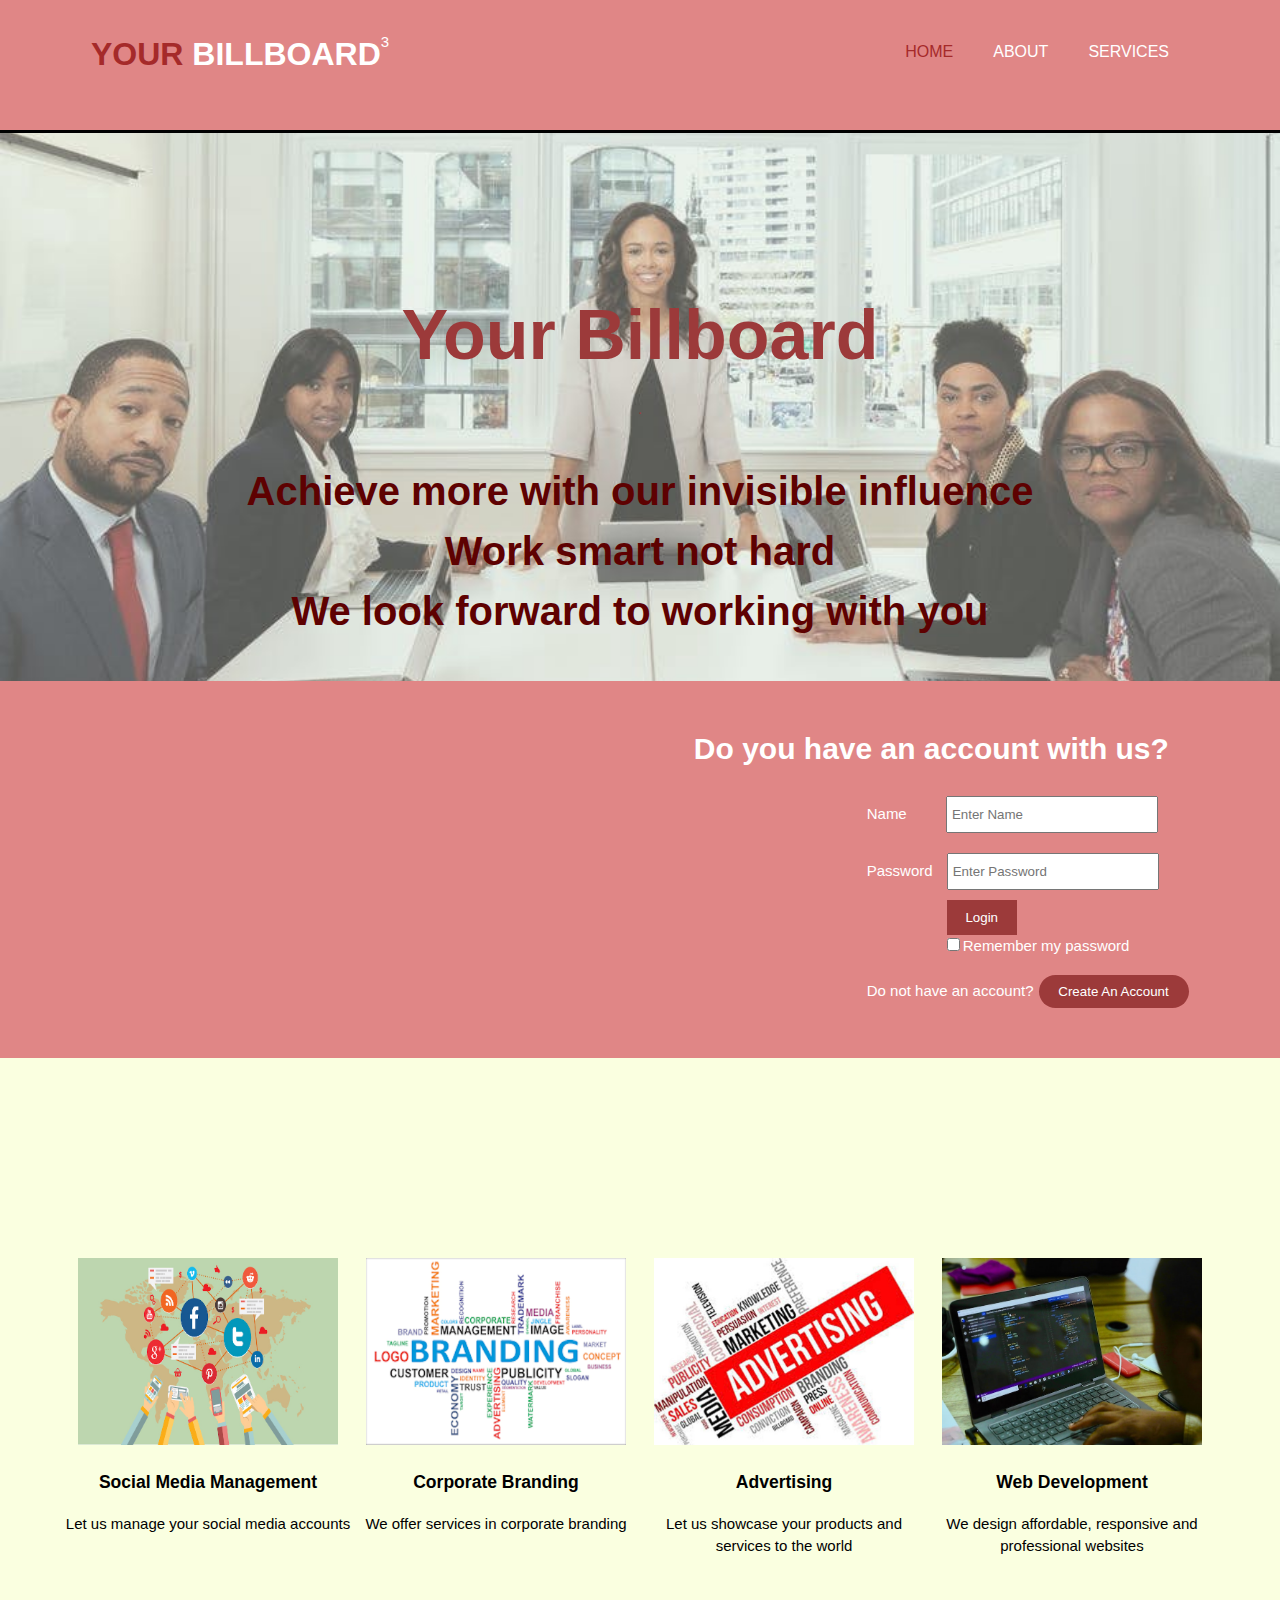
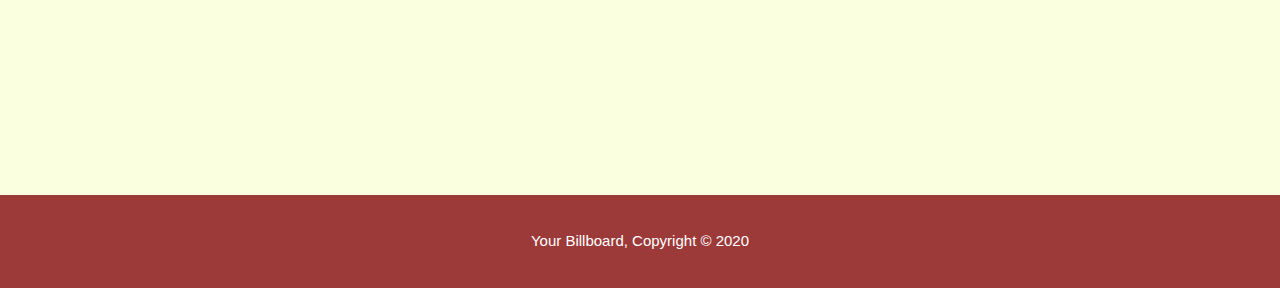
==== index.html @ 53f451fa "reset location" ====
<!DOCTYPE html>
<html lang="en">
<head>
    <meta charset="UTF-8">
    <meta name="viewport" content="width=device-width, initial-scale=1.0">
    <meta http-equiv="X-UA-Compatible" content="ie=edge">
    <title>Your Billboard | Home</title>
    <link rel="stylesheet" href="./css/styles.css">
</head>
<body>
    <header>
        <div class="container">
            <a href="index.html" id="logo">
            <div id="branding">
            <h1><span class="highlight">Your</span> Billboard</h1>
            </div>
            </a>3
        <nav>
            <ul>
                <li class="active"><a href="index.html">Home</a></li>
                <li><a href="about.html">About</a></li>
                <li><a href="services.html">Services</a></li>
            </ul>
        </nav>
        </div>
    </header>
    <section id="showcase">
        <div class="container">
<h1>Your Billboard</h1>.
<p>Achieve more with our invisible influence <br> Work smart not hard<br>We look forward to working with you</p>
</div>
</section>
<section id="login">
    <div class="container1">
        <h1>Do you have an account with us?</h1>
        </div>
        <div class="container">
        <div class="container2">
<form action="">
    <label for="Name">Name</label>
    <input type="text" placeholder="Enter Name" id="name" required>
    <br>
    <label for="password">Password</label>
    <input type="password" placeholder="Enter Password" id="password" required>
    <br>
    <button type="submit" class="submit-1">Login</button>
    <br>
    <input type="checkbox"><label for="remember">Remember my password</label>
    <br>
    <br>
    <div class="container3">
    <label for="create">Do not have an account?</label><button type="submit" class="submit-2"><a href="#" id="create">create an account</a></button>
</div>
</form>
</div>
</div>
</section>

<br>
<br>
<br>
<br>
<br>
<br>
<br>
<br>
<section id="boxes">
<div class="container">
    <div class="box">
    <img src="./images/socialmedia.jpg" alt="">
    <h3>Social Media Management</h3>
    <p>Let us manage your social media accounts</p>
</div>
    <div class="box">
    <img src="./images/branding.png" alt="">
    <h3>Corporate Branding</h3>
    <p>We offer services in corporate branding</p>
    </div>
    <div class="box">
    <img src="./images/advertising.jpg" alt="">
    <h3>Advertising</h3>
    <p>Let us showcase your products and services to the world</p>
    </div>
    <div class="box">
    <img src="./images/website.jpeg" alt="">
    <h3>Web Development</h3>
    <p>We design affordable, responsive and professional websites</p>
</div>
</div>
</section>
<br>
<br>
<br>
<br>
<br>
<br>
<br>
<br>
<br>
<footer>
    <p>Your Billboard, Copyright &copy; 2020</p>
</footer>
</body>
</html>
---- css/styles.css ----
body{
    font-family: Arial, Helvetica, sans-serif;
    font-size: 15px;
    line-height: 1.5;
    padding: 0;
    margin: 0;
    background-color: rgb(250, 255, 224);
}
/* Global CSS */
.container{
width: 90%;
margin: auto;
overflow: hidden;
}
#login .container1, #login2 .container1{
    display: block;
    width: 44%;
    float: right;    
    padding: 20px;
}
#login .container2, #login2 .container2{
    display: block;
    width: 50%;
    float: right;  
}  
.container1 h1{
margin-left: 300px;
}
.container2 
a{
    text-decoration: none;
}
.container3{
    margin-top: -10px;
}
/* Header */
header{
    background: rgb(224, 134, 134);
    color: white;
    padding: 30px;
    min-height: 70px;
    border-bottom: 3px solid black;    
}
header a{
    color: white;
    text-decoration: none;
    text-transform: uppercase;
    font-size: 16px;
}
header ul{
    margin: 0;
    padding: 0;
}
header li{
    float: left;
    display: inline;
    padding: 0 20px 0 20px;
}
header #branding{
    float: left;
}
header #branding h1{
    margin: 0;
}
header #logo:hover{
    color: rgb(94, 94, 197);
}
header nav{
    float: right;
    margin-top: 10px;
}
.highlight, .active a{
    color: brown;
}
header a:hover{
    color: grey;
    font-weight: bold;
}
/* Showcase */
#showcase{
min-height: 500px;
background:url('../images/office.jpeg') no-repeat;
background-size: cover;
background-position: center;
margin: 0;
text-align: center;
color: rgb(156, 58, 58);
}
#showcase h1{
    margin-top: 150px;
    font-size: 70px;
    margin-bottom: 10px;
}
#showcase p{
    font-size: 40px;
    font-weight: bold;
    color:rgb(94, 1, 1);
}
#login{
    padding: 25px;
    color:white;
    background: rgb(224, 134, 134);
}
#login2{
    padding: 25px;
    color:white;
    background:rgb(156, 58, 58);
}
#login h1, #login2 h1{
    float: left;
    margin: auto;
}
#login form, #login2 form{
    float: right;
    margin-top: 5px;
    margin-bottom: 20px;
}
#login input[type="text"], #login2 input[type="text"] {
    padding: 4px;
    height: 25px;
    width: 200px;
    margin-left: 35px;
}
#login input[type="password"], #login2 input[type="password"] {
    padding: 4px;
    height: 25px;
    width: 200px;
    margin-top: 20px;
    margin-left: 10px;
    margin-bottom: 10px;
}
#login input[type="checkbox"], #login2 input[type="checkbox"] {
    margin-left: 80px;
}
.submit-1, .submit-3, .submit-5{
    color: white;
    text-align: center;
    padding-left: 10px;
    padding-right: 10px;
    border: 0;
    height: 35px;
    width: 70px;
    margin-left: 80px;
}
.submit-1{
    background: rgb(156, 58, 58);
}
.submit-4{
    background: rgb(224, 134, 134);
}
.submit-2, #create, .submit-4 {
    border: 0;
    padding-left: 5px;
    padding-right: 5px;
    text-align: center;
    color: white;
    margin: 5px;
    height: 33px;
    width: 150px;
    border-radius: 300px;
    text-transform: capitalize;
}
.submit{
    margin-right: auto;
}
.submit-5{
    color: white;
    height: 30px;
    border: 0;
    width: 80%;
    margin: auto;
}
.submit-2, .submit-5{
    background: rgb(156, 58, 58);
}
.submit-3{
    background: rgb(224, 134, 134);
}
#boxes{
    margin-top: 20px;
}
#boxes .box{
    float: left;
    width: 25%;
    text-align: center;
    padding: 10x;
}
#boxes .box img{
    width: 90%;
}
#boxes1 #aboutparagraph{
    width: 90%;
    text-align: center;
    font-size: 1.5rem;
    line-height: 50px;
    border: 2px solid brown;
    padding: 40px;
    margin: auto;
    font-family: 'Gill Sans', 'Gill Sans MT', Calibri, 'Trebuchet MS', sans-serif;
}
footer {
    background-color:rgb(156, 58, 58);
    padding: 20px;
    color: white;
    text-align: center;
    margin-top: 20px;
}
/* Main */

article#services{
    float: left;
    width: 65%;
    
}
/* Sidebar */
aside#sidebar{
    float: right;
    width: 30%;
    margin-top: 10px;
}
ul#servicelist li{
    list-style: none;
    padding: 20px;
    border: 1px solid rgb(156, 58, 58);
    margin-bottom: 5px;
    background: rgb(244, 253, 196);
}

.dark{
    text-align: center;
    padding: 15px;
    background: rgb(224, 134, 134);
    margin-top: 10px;
    margin-bottom: 10px;
}
aside#sidebar .quote input, aside#sidebar .quote textarea{
    width: 90%;
    padding: 5px;
}
.dark input[type="text"]{
    float: center;
    height: 25px;
    width: 80%;
    margin-top: 5px;
    margin-bottom: 5px;
}
.textarea textarea{
    float: none;
    width: 80%;
    height: 100px;
}
.textarea{
    width: 100%;
    margin: auto;
    margin-top: 5px;
    overflow: hidden;
}
.submit .submit-5 a{
    text-decoration: none;
    color: white;
}
/* Media Query */
@media(max-width: 768px){
    header #branding, header nav, header nav li, article#services, aside#sidebar{
        float: none;
        text-align: center;
        width: 100%;
    }
    #main .container{
        margin-right: 60px;
    }
    header{
        padding-bottom: 20px;
    }
    header li{
        padding: 0 10px 0 10px;
    }
    header li a{
        font-size: 12px;

    }
    #showcase{
        min-height: 300px;
    }
    #showcase h1{
        font-size: 3rem;
        margin-top: 40px;
    }
    #showcase p{
        font-size: 20px;
        margin-bottom: 40px;
    }
    aside#sidebar{
        margin-left: 30px;
    }
    .dark{

    }
    .dark input[type="text"]{
        float: center;
        height: 25px;
        width: 80%;
        margin-top: 10px;
        margin-bottom: 10px;
    }
    .dark textarea{
        padding-top: 10px;
    }
#login .container1, #login2 .container1{
    float: none;
    width: 90%;
}
#login h1, #login2 h1{
    float: left;
    margin-left: auto;
    font-size: 15px;
    width: 100%;
    margin-bottom: 15px;
}
.container h1 {
    margin-left: auto;
}
#login .container2, #login2 .container2{
    float: none;
    width: 100%;
}
#boxes .box {
    float: none; 
    width: 100%
}
#login input[type="text"], #login2 input[type="text"]{
    padding: 4px;
    height: 25px;
    width: 150px;
    margin-left: 35px;
}

#sidebar form input[type="text"]{
    float: none;
    margin-right: 25px;
    height: 15px;
    padding: 4px;
    width: 80%;
}
#sidebar textarea{
    float: none;
    width: 100%;
    height: 100px;
    margin-right: 30px;
}

#login input[type="password"], #login2 input[type="password"] {
    padding: 4px;
    height: 25px;
    width: 150px;
    margin-top: 20px;
    margin-left: 10px;
    margin-bottom: 10px;
}
#boxes1{
    margin: auto;
}
#boxes1 #aboutparagraph{
    width: 85%;
    text-align: center;
    font-size: 1rem;
    line-height: 30px;
    border: 2px solid brown;
    padding: 10px;
    font-family: 'Gill Sans', 'Gill Sans MT', Calibri, 'Trebuchet MS', sans-serif;
}
.textarea{
    width: 80%;
    margin: auto;
    overflow: hidden;
}
.submit-5{
    margin: auto;
    width: 80%;
}
}
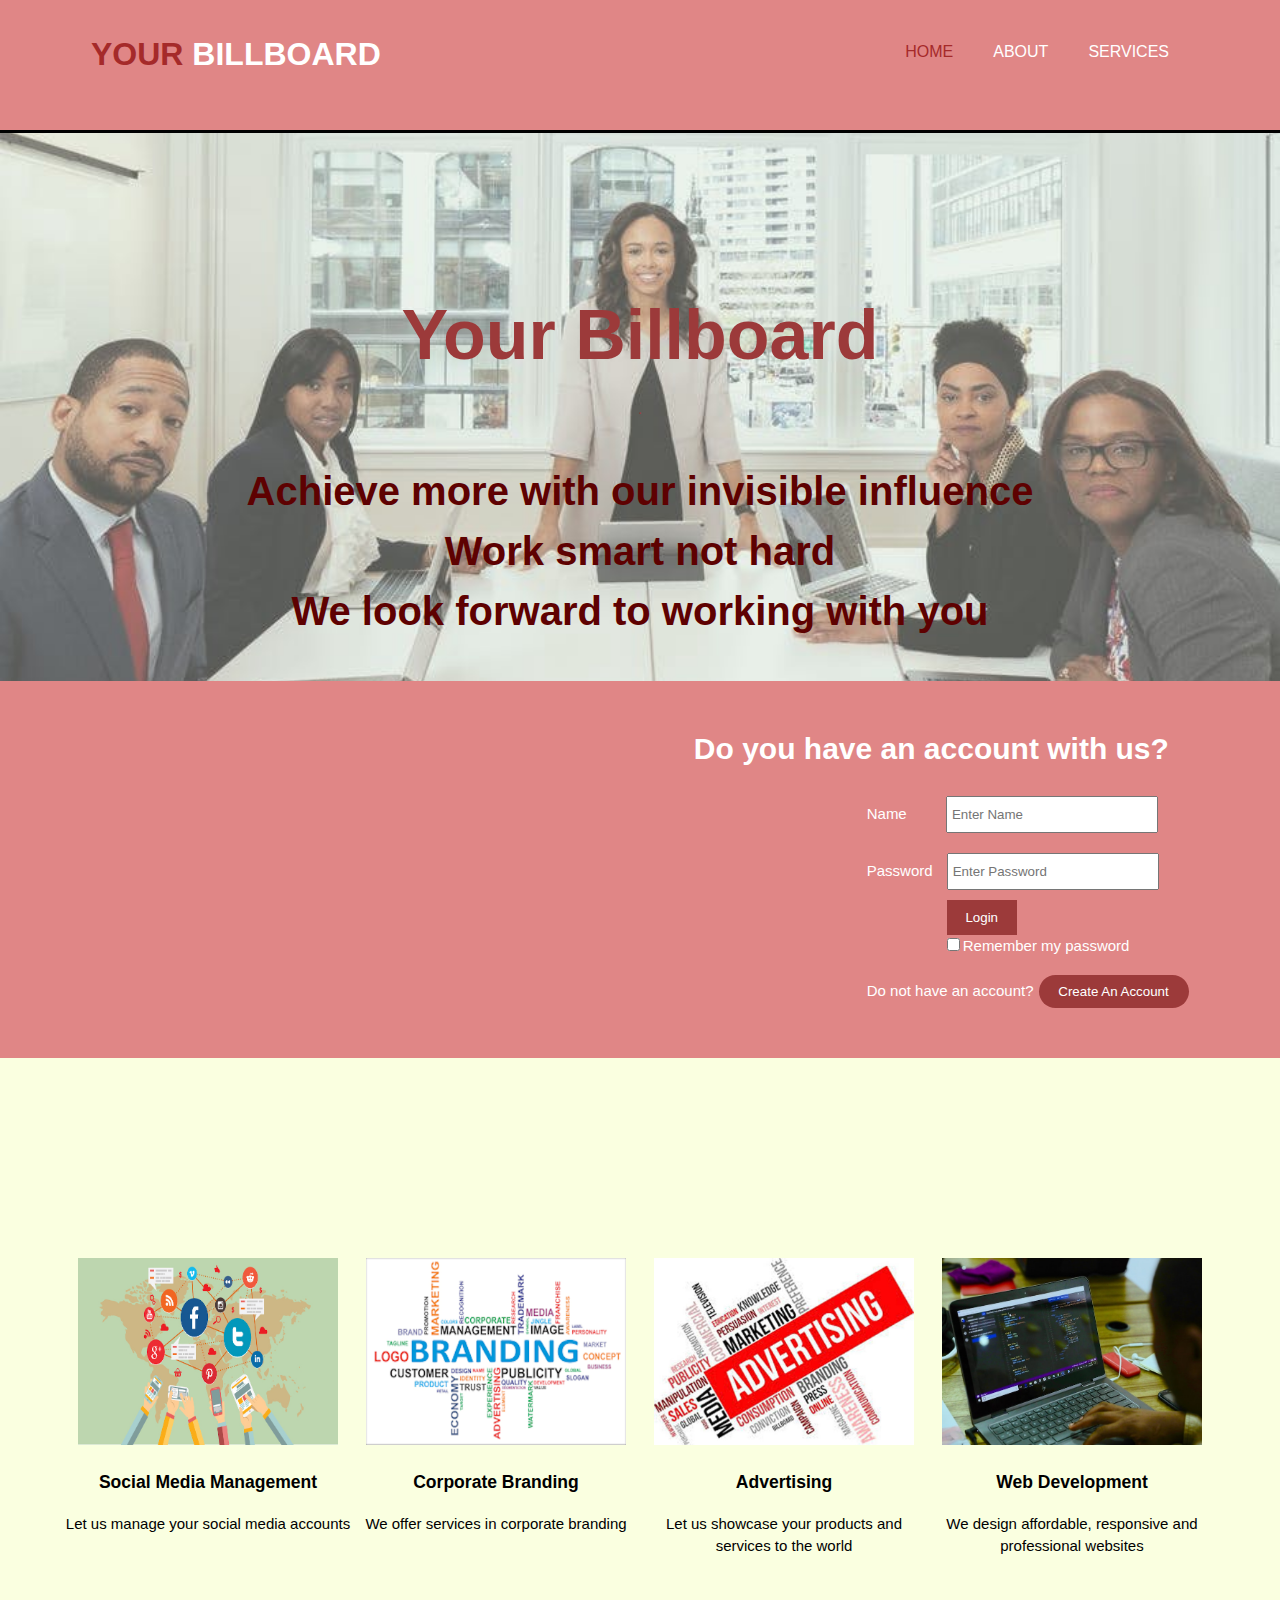
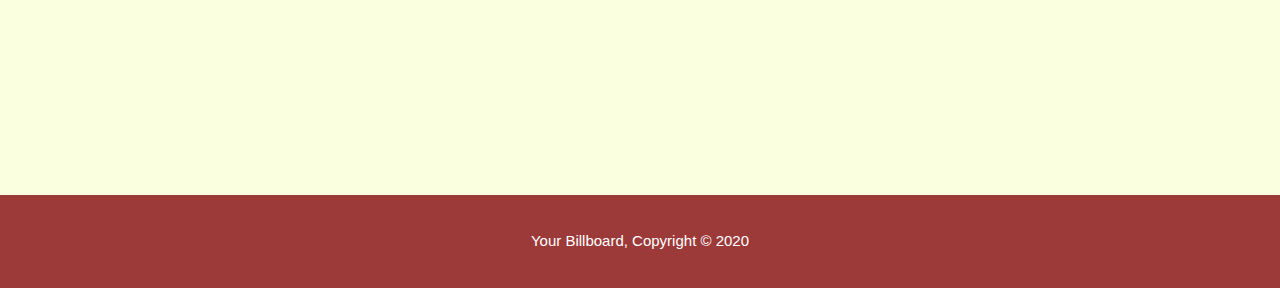
==== commit 4b58fd46: "semd all file to main folder" ====
--- a/index.html
+++ b/index.html
@@ -14,7 +14,7 @@
             <div id="branding">
             <h1><span class="highlight">Your</span> Billboard</h1>
             </div>
-            </a>3
+            </a>
         <nav>
             <ul>
                 <li class="active"><a href="index.html">Home</a></li>
